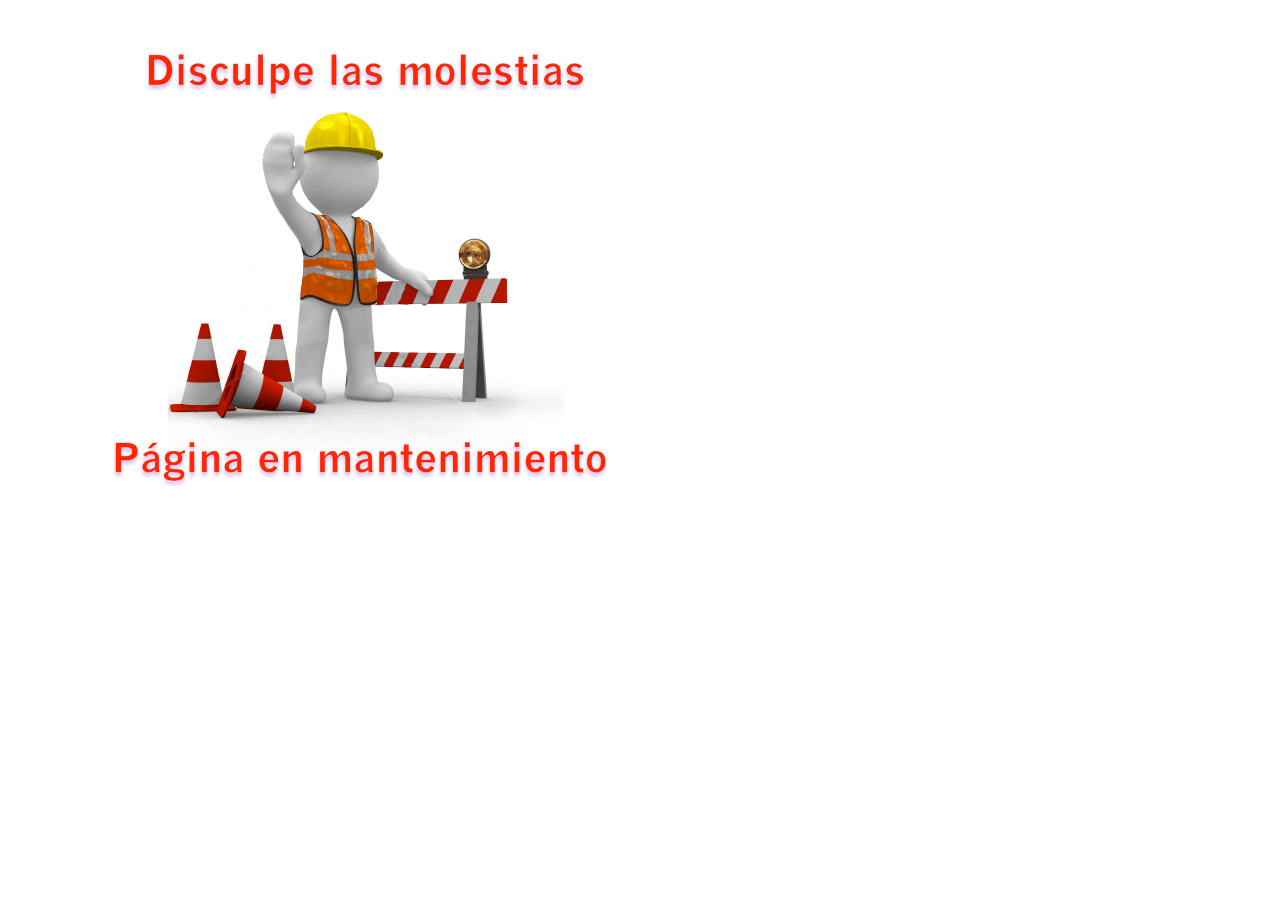
==== index.html @ 4c8fb344 "se agrega codigo inicial del proyecto" ====
<!DOCTYPE html>
<html lang="en">
<head>
    <meta charset="UTF-8">
    <meta name="viewport" content="width=device-width, initial-scale=1.0">
    <meta http-equiv="X-UA-Compatible" content="ie=edge">
    <title>Document</title>
</head>
<body>
    <img src="img/pagina_mantenimiento.png" alt="Taller Gonzalez Mantenimiento">
</body>
</html>
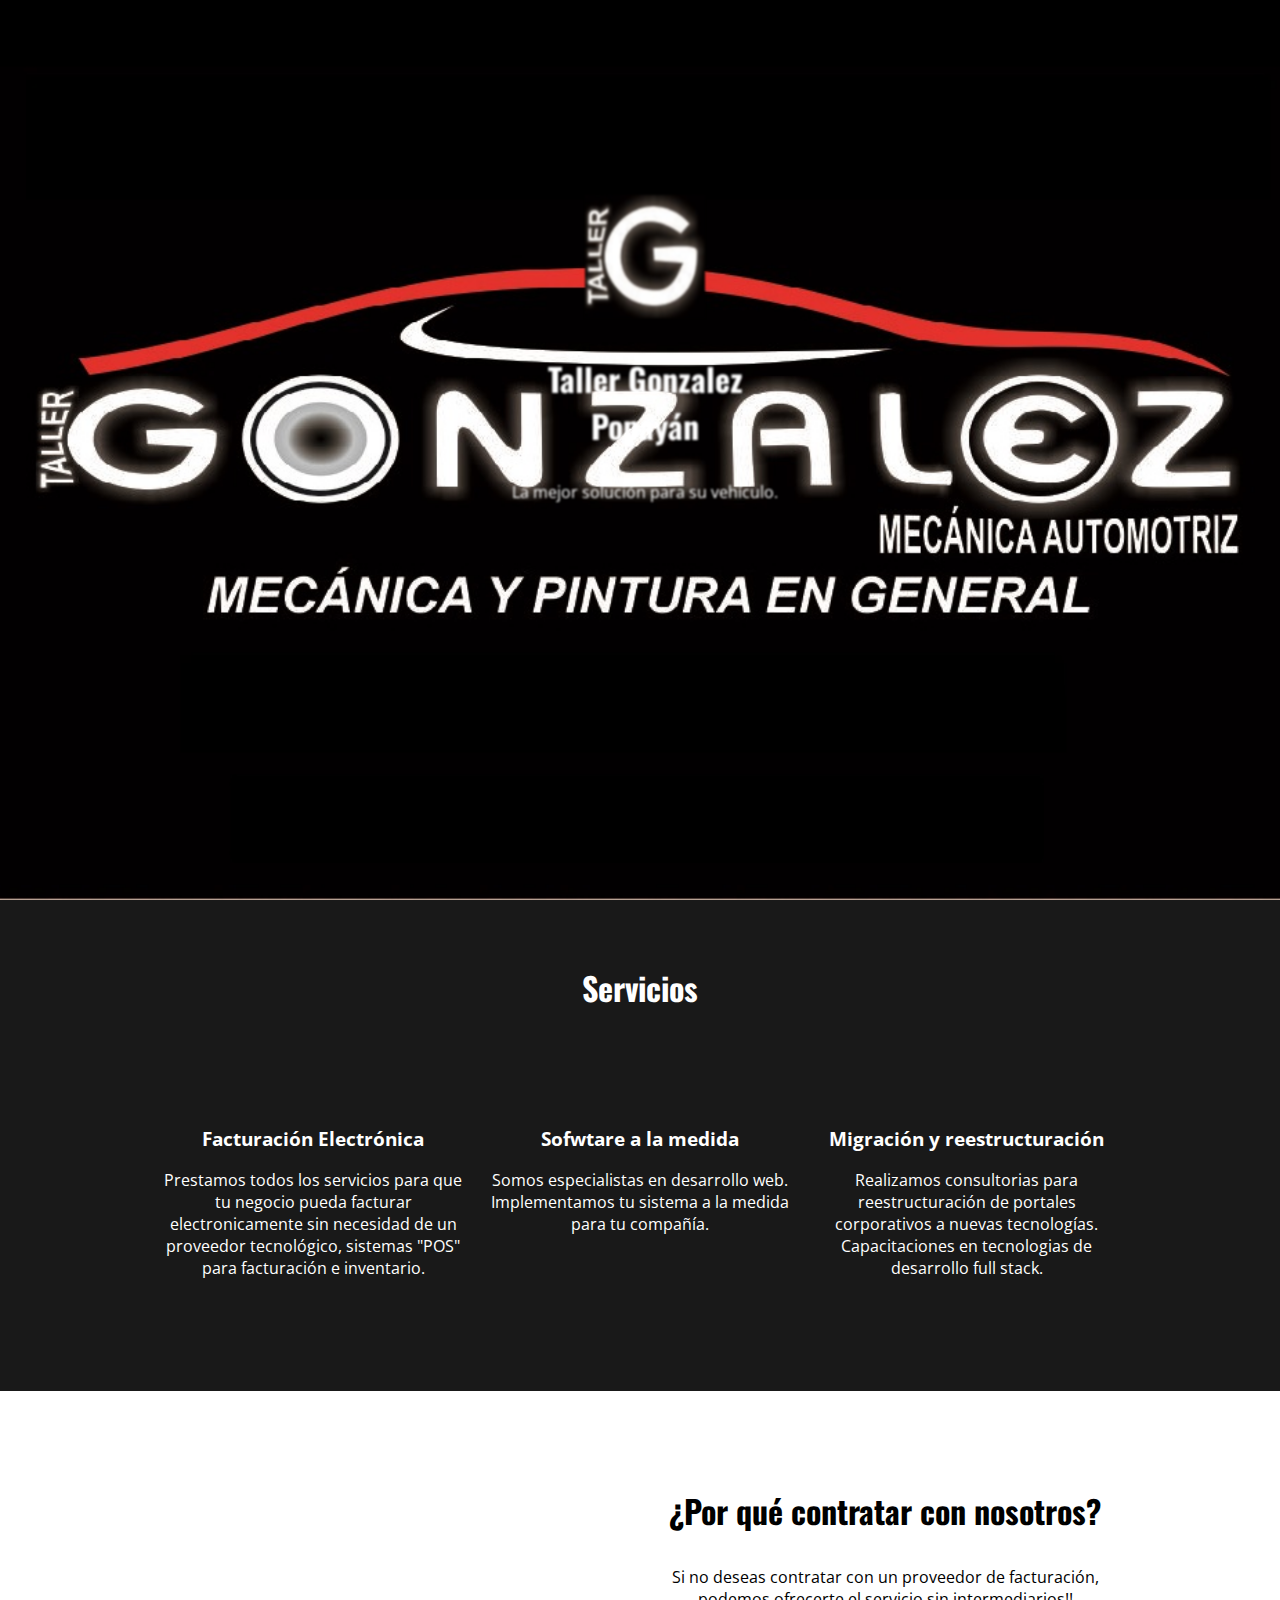
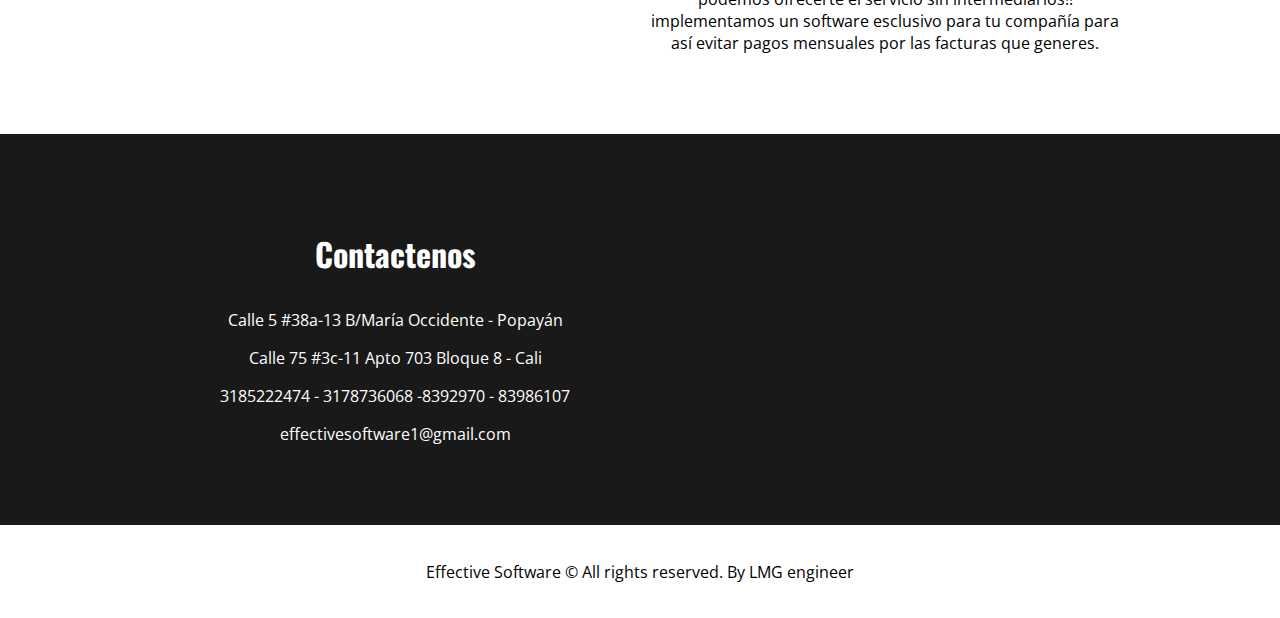
==== commit f1a8f127: "cambios en la pagina taller gonzalez" ====
--- a/index.html
+++ b/index.html
@@ -1,12 +1,94 @@
 <!DOCTYPE html>
 <html lang="en">
+
 <head>
     <meta charset="UTF-8">
-    <meta name="viewport" content="width=device-width, initial-scale=1.0">
-    <meta http-equiv="X-UA-Compatible" content="ie=edge">
-    <title>Document</title>
+    <meta name="viewport" content="width=device-width, initial-scale=1">
+   <!-- <meta http-equiv="X-UA-Compatible" content="ie=edge">-->
+    <link rel="stylesheet" href="https://use.fontawesome.com/releases/v5.4.2/css/all.css" integrity="sha384-/rXc/GQVaYpyDdyxK+ecHPVYJSN9bmVFBvjA/9eOB+pb3F2w2N6fc5qB9Ew5yIns"
+        crossorigin="anonymous">
+    <!--CSS CUSTOM-->
+    <link rel="stylesheet" href="css/style.css">
+    <!--GOOGLE FONTS-->
+    <link href="https://fonts.googleapis.com/css?family=Open+Sans" rel="stylesheet">
+    <link href="https://fonts.googleapis.com/css?family=Open+Sans|Oswald" rel="stylesheet">
+    <title>Effective Software</title>
 </head>
+
 <body>
-    <img src="img/pagina_mantenimiento.png" alt="Taller Gonzalez Mantenimiento">
+    <!--HeADER-->
+    <header class="header">
+        <div class="header-content">
+            <img src="img/logo.jpeg" class="logo" alt="Effective Software" height="35%" width="40%">
+            <h3 class="title">Taller Gonzalez Popayán</h3>
+            <p>La mejor solución para su vehículo.</p>
+        </div>
+    </header>
+    <!--servicios-->
+    <section class="services text-center">
+        <h3 class="title">Servicios</h3>
+        <div class="container grid-3">
+            <div>
+                <i class="fas fa-file-invoice fa-5x"></i>
+                <h3>Facturación Electrónica</h3>
+                <p>Prestamos todos los servicios para que tu negocio pueda
+                    facturar electronicamente sin necesidad de un proveedor tecnológico, sistemas "POS" para
+                    facturación e inventario.
+                </p>
+            </div>
+            <div>
+                <i class="fab fa-android fa-5x"></i>
+                <h3>Sofwtare a la medida</h3>
+                <p>Somos especialistas en desarrollo web. Implementamos tu sistema a la medida para tu compañía.</p>
+            </div>
+            <div>
+                <i class="fab fa-connectdevelop fa-5x"></i>
+                <h3>Migración y reestructuración</h3>
+                <p>Realizamos consultorias para reestructuración de portales corporativos a nuevas tecnologías.
+                    Capacitaciones en tecnologias de desarrollo full stack.</p>
+            </div>
+        </div>
+    </section>
+    <!--about-->
+    <section class="about bg-ligth">
+        <div class="container text-center">
+            <div class="grid-2">
+                <div class="center">
+                    <i class="fas fa-hands-helping fa-10x"></i>
+                    
+                </div>
+                <div>
+                    <h3 class="title">¿Por qué contratar con nosotros?</h3>
+                    <p>Si no deseas contratar con un proveedor de facturación, podemos ofrecerte el servicio sin
+                        intermediarios!! implementamos un software esclusivo para tu compañía para así evitar pagos mensuales por las facturas que generes.</p>
+                </div>
+
+            </div>
+        </div>
+    </section>
+
+    <!--about-->
+    <section class="about">
+        <div class="container text-center">
+            <div class="grid-2">
+                <div>
+                    <h3 class="title">Contactenos</h3>
+                    <p>Calle 5 #38a-13 B/María Occidente - Popayán </p>
+                    <p>Calle 75 #3c-11 Apto 703 Bloque 8 - Cali</p>
+                    <p>3185222474 - 3178736068 -8392970 - 83986107</p>
+                    <p>effectivesoftware1@gmail.com</p>
+                </div>
+                <div class="center">       
+                    <i class="fas fa-map-marker-alt fa-10x"></i>
+                   
+                </div>
+            </div>
+        </div>
+    </section>
+    <!--FOOTER-->
+    <footer class="footer text-center bg-ligth">
+        <p>Effective Software &copy; All rights reserved. By LMG engineer</p>
+    </footer>
 </body>
+
 </html>--- a/css/style.css
+++ b/css/style.css
@@ -0,0 +1,118 @@
+body{
+    background: rgba(0, 0, 0, .9);
+    margin: 0;
+    color: #fff;
+    font-family: 'Open Sans', sans-serif;
+}
+
+.header:hover::after{
+    filter: blur(0px);
+    -webkit-filter: blur(0px);
+}
+
+.header:hover .header-content{
+    filter: blur(1px);
+    -webkit-filter: blur(1px);
+}
+
+.header::after{
+ content: '';
+ height: 100vh;
+ width: 100%;
+ background-image: url(../img/header_bg.jpg);
+ background-size: cover;
+ background-repeat: no-repeat;
+ background-position: center;
+ display: block;
+ filter: blur(10px);
+ -webkit-filter: blur(10px);
+ transition: all 1000ms;
+}
+
+
+
+.header-content{
+    position: absolute;
+    z-index: 1;
+    top: 10%;
+    left: 50%;
+    margin-top: 105px;
+    margin-left: -145px;
+    text-align: center;
+    width: 300px;
+    height: 350px;
+    transition: all 1000ms;
+}
+
+.title{
+    font-family: 'Oswald', sans-serif;
+    font-size: 2rem;
+}
+
+.container{
+    max-width: 960px;
+    margin: auto;
+    overflow: hidden;
+    padding: 4rem 1rem;
+}
+
+.text-center{
+    text-align: center;
+    margin: auto;
+}
+
+.grid-3{
+    display: grid;
+    grid-template-columns: 1fr 1fr 1fr;
+    grid-gap: 20px;
+
+}
+
+.grid-2{
+    display: grid;
+    grid-template-columns: 1fr 1fr;
+    grid-gap: 20px;
+    
+}
+
+.bg-ligth{
+    background: #fff;
+    color: #000;
+}
+
+.bg-dark{
+    background: #2f3542;
+    color: #fff;
+}
+
+.services{
+    padding: 2rem 0;
+
+}
+
+.footer{
+    padding: 2.2rem;   
+}
+
+.footer p{
+    margin: 0;
+}
+
+@media(max-width:500px){
+    .header::after{
+        height: 80vh;
+    }
+    .header-content{
+        top: 10%;
+        margin-top: 70px;
+    }
+    
+    .grid-3, .grid-2{
+        grid-template-columns: 1fr;
+    }
+
+    .services{
+        padding: 1rem 1rem;
+    }
+     
+}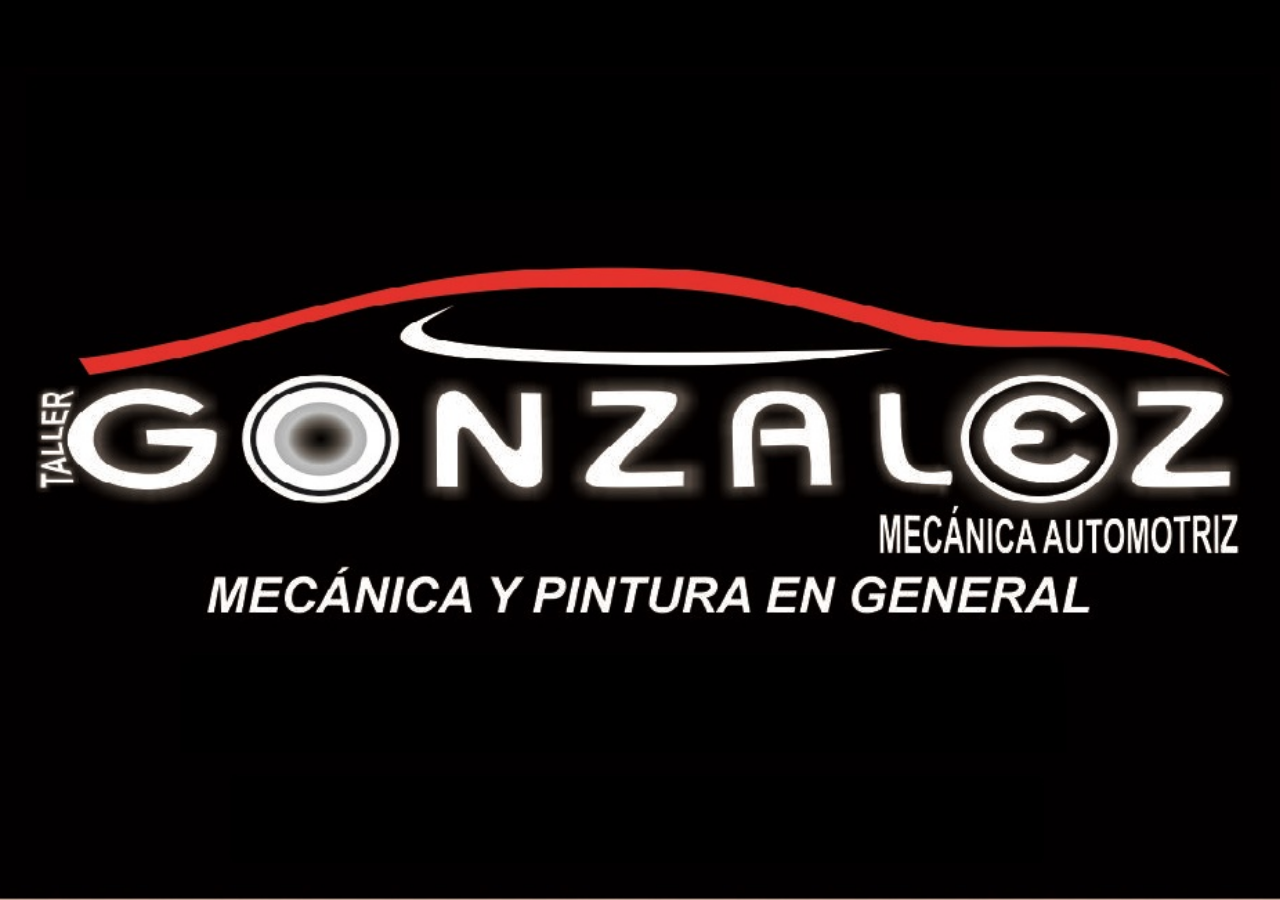
==== commit 1bb389ad: "se agrega cambio para licitacion" ====
--- a/index.html
+++ b/index.html
@@ -12,83 +12,19 @@
     <!--GOOGLE FONTS-->
     <link href="https://fonts.googleapis.com/css?family=Open+Sans" rel="stylesheet">
     <link href="https://fonts.googleapis.com/css?family=Open+Sans|Oswald" rel="stylesheet">
-    <title>Effective Software</title>
+    <title>Taller gonzalez Popayán</title>
 </head>
 
 <body>
     <!--HeADER-->
     <header class="header">
         <div class="header-content">
-            <img src="img/logo.jpeg" class="logo" alt="Effective Software" height="35%" width="40%">
-            <h3 class="title">Taller Gonzalez Popayán</h3>
-            <p>La mejor solución para su vehículo.</p>
+          
+            
         </div>
     </header>
     <!--servicios-->
-    <section class="services text-center">
-        <h3 class="title">Servicios</h3>
-        <div class="container grid-3">
-            <div>
-                <i class="fas fa-file-invoice fa-5x"></i>
-                <h3>Facturación Electrónica</h3>
-                <p>Prestamos todos los servicios para que tu negocio pueda
-                    facturar electronicamente sin necesidad de un proveedor tecnológico, sistemas "POS" para
-                    facturación e inventario.
-                </p>
-            </div>
-            <div>
-                <i class="fab fa-android fa-5x"></i>
-                <h3>Sofwtare a la medida</h3>
-                <p>Somos especialistas en desarrollo web. Implementamos tu sistema a la medida para tu compañía.</p>
-            </div>
-            <div>
-                <i class="fab fa-connectdevelop fa-5x"></i>
-                <h3>Migración y reestructuración</h3>
-                <p>Realizamos consultorias para reestructuración de portales corporativos a nuevas tecnologías.
-                    Capacitaciones en tecnologias de desarrollo full stack.</p>
-            </div>
-        </div>
-    </section>
-    <!--about-->
-    <section class="about bg-ligth">
-        <div class="container text-center">
-            <div class="grid-2">
-                <div class="center">
-                    <i class="fas fa-hands-helping fa-10x"></i>
-                    
-                </div>
-                <div>
-                    <h3 class="title">¿Por qué contratar con nosotros?</h3>
-                    <p>Si no deseas contratar con un proveedor de facturación, podemos ofrecerte el servicio sin
-                        intermediarios!! implementamos un software esclusivo para tu compañía para así evitar pagos mensuales por las facturas que generes.</p>
-                </div>
-
-            </div>
-        </div>
-    </section>
-
-    <!--about-->
-    <section class="about">
-        <div class="container text-center">
-            <div class="grid-2">
-                <div>
-                    <h3 class="title">Contactenos</h3>
-                    <p>Calle 5 #38a-13 B/María Occidente - Popayán </p>
-                    <p>Calle 75 #3c-11 Apto 703 Bloque 8 - Cali</p>
-                    <p>3185222474 - 3178736068 -8392970 - 83986107</p>
-                    <p>effectivesoftware1@gmail.com</p>
-                </div>
-                <div class="center">       
-                    <i class="fas fa-map-marker-alt fa-10x"></i>
-                   
-                </div>
-            </div>
-        </div>
-    </section>
-    <!--FOOTER-->
-    <footer class="footer text-center bg-ligth">
-        <p>Effective Software &copy; All rights reserved. By LMG engineer</p>
-    </footer>
+    
 </body>
 
 </html>